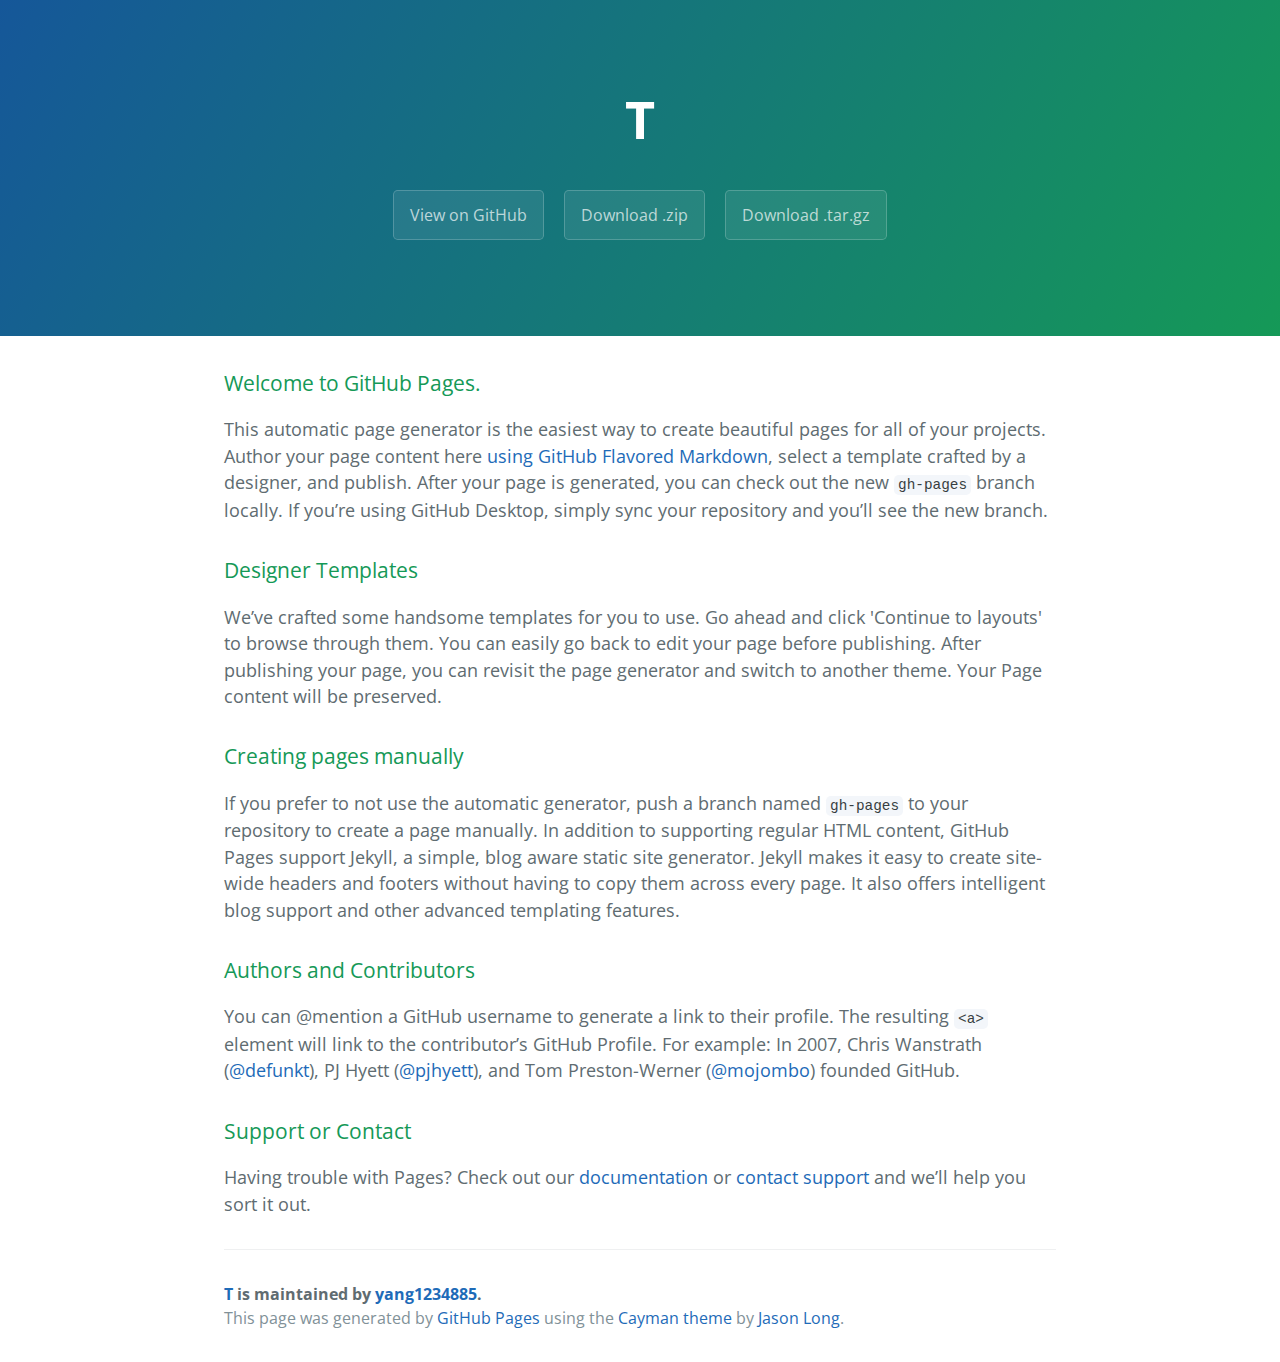
==== index.html @ 717cd4b0 "Create gh-pages branch via GitHub" ====
<!DOCTYPE html>
<html lang="en-us">
  <head>
    <meta charset="UTF-8">
    <title>T by yang1234885</title>
    <meta name="viewport" content="width=device-width, initial-scale=1">
    <link rel="stylesheet" type="text/css" href="stylesheets/normalize.css" media="screen">
    <link href='https://fonts.googleapis.com/css?family=Open+Sans:400,700' rel='stylesheet' type='text/css'>
    <link rel="stylesheet" type="text/css" href="stylesheets/stylesheet.css" media="screen">
    <link rel="stylesheet" type="text/css" href="stylesheets/github-light.css" media="screen">
  </head>
  <body>
    <section class="page-header">
      <h1 class="project-name">T</h1>
      <h2 class="project-tagline"></h2>
      <a href="https://github.com/yang1234885/t" class="btn">View on GitHub</a>
      <a href="https://github.com/yang1234885/t/zipball/master" class="btn">Download .zip</a>
      <a href="https://github.com/yang1234885/t/tarball/master" class="btn">Download .tar.gz</a>
    </section>

    <section class="main-content">
      <h3>
<a id="welcome-to-github-pages" class="anchor" href="#welcome-to-github-pages" aria-hidden="true"><span aria-hidden="true" class="octicon octicon-link"></span></a>Welcome to GitHub Pages.</h3>

<p>This automatic page generator is the easiest way to create beautiful pages for all of your projects. Author your page content here <a href="https://guides.github.com/features/mastering-markdown/">using GitHub Flavored Markdown</a>, select a template crafted by a designer, and publish. After your page is generated, you can check out the new <code>gh-pages</code> branch locally. If you’re using GitHub Desktop, simply sync your repository and you’ll see the new branch.</p>

<h3>
<a id="designer-templates" class="anchor" href="#designer-templates" aria-hidden="true"><span aria-hidden="true" class="octicon octicon-link"></span></a>Designer Templates</h3>

<p>We’ve crafted some handsome templates for you to use. Go ahead and click 'Continue to layouts' to browse through them. You can easily go back to edit your page before publishing. After publishing your page, you can revisit the page generator and switch to another theme. Your Page content will be preserved.</p>

<h3>
<a id="creating-pages-manually" class="anchor" href="#creating-pages-manually" aria-hidden="true"><span aria-hidden="true" class="octicon octicon-link"></span></a>Creating pages manually</h3>

<p>If you prefer to not use the automatic generator, push a branch named <code>gh-pages</code> to your repository to create a page manually. In addition to supporting regular HTML content, GitHub Pages support Jekyll, a simple, blog aware static site generator. Jekyll makes it easy to create site-wide headers and footers without having to copy them across every page. It also offers intelligent blog support and other advanced templating features.</p>

<h3>
<a id="authors-and-contributors" class="anchor" href="#authors-and-contributors" aria-hidden="true"><span aria-hidden="true" class="octicon octicon-link"></span></a>Authors and Contributors</h3>

<p>You can @mention a GitHub username to generate a link to their profile. The resulting <code>&lt;a&gt;</code> element will link to the contributor’s GitHub Profile. For example: In 2007, Chris Wanstrath (<a href="https://github.com/defunkt" class="user-mention">@defunkt</a>), PJ Hyett (<a href="https://github.com/pjhyett" class="user-mention">@pjhyett</a>), and Tom Preston-Werner (<a href="https://github.com/mojombo" class="user-mention">@mojombo</a>) founded GitHub.</p>

<h3>
<a id="support-or-contact" class="anchor" href="#support-or-contact" aria-hidden="true"><span aria-hidden="true" class="octicon octicon-link"></span></a>Support or Contact</h3>

<p>Having trouble with Pages? Check out our <a href="https://help.github.com/pages">documentation</a> or <a href="https://github.com/contact">contact support</a> and we’ll help you sort it out.</p>

      <footer class="site-footer">
        <span class="site-footer-owner"><a href="https://github.com/yang1234885/t">T</a> is maintained by <a href="https://github.com/yang1234885">yang1234885</a>.</span>

        <span class="site-footer-credits">This page was generated by <a href="https://pages.github.com">GitHub Pages</a> using the <a href="https://github.com/jasonlong/cayman-theme">Cayman theme</a> by <a href="https://twitter.com/jasonlong">Jason Long</a>.</span>
      </footer>

    </section>

  
  </body>
</html>
---- stylesheets/stylesheet.css ----
* {
  box-sizing: border-box; }

body {
  padding: 0;
  margin: 0;
  font-family: "Open Sans", "Helvetica Neue", Helvetica, Arial, sans-serif;
  font-size: 16px;
  line-height: 1.5;
  color: #606c71; }

a {
  color: #1e6bb8;
  text-decoration: none; }
  a:hover {
    text-decoration: underline; }

.btn {
  display: inline-block;
  margin-bottom: 1rem;
  color: rgba(255, 255, 255, 0.7);
  background-color: rgba(255, 255, 255, 0.08);
  border-color: rgba(255, 255, 255, 0.2);
  border-style: solid;
  border-width: 1px;
  border-radius: 0.3rem;
  transition: color 0.2s, background-color 0.2s, border-color 0.2s; }
  .btn + .btn {
    margin-left: 1rem; }

.btn:hover {
  color: rgba(255, 255, 255, 0.8);
  text-decoration: none;
  background-color: rgba(255, 255, 255, 0.2);
  border-color: rgba(255, 255, 255, 0.3); }

@media screen and (min-width: 64em) {
  .btn {
    padding: 0.75rem 1rem; } }

@media screen and (min-width: 42em) and (max-width: 64em) {
  .btn {
    padding: 0.6rem 0.9rem;
    font-size: 0.9rem; } }

@media screen and (max-width: 42em) {
  .btn {
    display: block;
    width: 100%;
    padding: 0.75rem;
    font-size: 0.9rem; }
    .btn + .btn {
      margin-top: 1rem;
      margin-left: 0; } }

.page-header {
  color: #fff;
  text-align: center;
  background-color: #159957;
  background-image: linear-gradient(120deg, #155799, #159957); }

@media screen and (min-width: 64em) {
  .page-header {
    padding: 5rem 6rem; } }

@media screen and (min-width: 42em) and (max-width: 64em) {
  .page-header {
    padding: 3rem 4rem; } }

@media screen and (max-width: 42em) {
  .page-header {
    padding: 2rem 1rem; } }

.project-name {
  margin-top: 0;
  margin-bottom: 0.1rem; }

@media screen and (min-width: 64em) {
  .project-name {
    font-size: 3.25rem; } }

@media screen and (min-width: 42em) and (max-width: 64em) {
  .project-name {
    font-size: 2.25rem; } }

@media screen and (max-width: 42em) {
  .project-name {
    font-size: 1.75rem; } }

.project-tagline {
  margin-bottom: 2rem;
  font-weight: normal;
  opacity: 0.7; }

@media screen and (min-width: 64em) {
  .project-tagline {
    font-size: 1.25rem; } }

@media screen and (min-width: 42em) and (max-width: 64em) {
  .project-tagline {
    font-size: 1.15rem; } }

@media screen and (max-width: 42em) {
  .project-tagline {
    font-size: 1rem; } }

.main-content :first-child {
  margin-top: 0; }
.main-content img {
  max-width: 100%; }
.main-content h1, .main-content h2, .main-content h3, .main-content h4, .main-content h5, .main-content h6 {
  margin-top: 2rem;
  margin-bottom: 1rem;
  font-weight: normal;
  color: #159957; }
.main-content p {
  margin-bottom: 1em; }
.main-content code {
  padding: 2px 4px;
  font-family: Consolas, "Liberation Mono", Menlo, Courier, monospace;
  font-size: 0.9rem;
  color: #383e41;
  background-color: #f3f6fa;
  border-radius: 0.3rem; }
.main-content pre {
  padding: 0.8rem;
  margin-top: 0;
  margin-bottom: 1rem;
  font: 1rem Consolas, "Liberation Mono", Menlo, Courier, monospace;
  color: #567482;
  word-wrap: normal;
  background-color: #f3f6fa;
  border: solid 1px #dce6f0;
  border-radius: 0.3rem; }
  .main-content pre > code {
    padding: 0;
    margin: 0;
    font-size: 0.9rem;
    color: #567482;
    word-break: normal;
    white-space: pre;
    background: transparent;
    border: 0; }
.main-content .highlight {
  margin-bottom: 1rem; }
  .main-content .highlight pre {
    margin-bottom: 0;
    word-break: normal; }
.main-content .highlight pre, .main-content pre {
  padding: 0.8rem;
  overflow: auto;
  font-size: 0.9rem;
  line-height: 1.45;
  border-radius: 0.3rem; }
.main-content pre code, .main-content pre tt {
  display: inline;
  max-width: initial;
  padding: 0;
  margin: 0;
  overflow: initial;
  line-height: inherit;
  word-wrap: normal;
  background-color: transparent;
  border: 0; }
  .main-content pre code:before, .main-content pre code:after, .main-content pre tt:before, .main-content pre tt:after {
    content: normal; }
.main-content ul, .main-content ol {
  margin-top: 0; }
.main-content blockquote {
  padding: 0 1rem;
  margin-left: 0;
  color: #819198;
  border-left: 0.3rem solid #dce6f0; }
  .main-content blockquote > :first-child {
    margin-top: 0; }
  .main-content blockquote > :last-child {
    margin-bottom: 0; }
.main-content table {
  display: block;
  width: 100%;
  overflow: auto;
  word-break: normal;
  word-break: keep-all; }
  .main-content table th {
    font-weight: bold; }
  .main-content table th, .main-content table td {
    padding: 0.5rem 1rem;
    border: 1px solid #e9ebec; }
.main-content dl {
  padding: 0; }
  .main-content dl dt {
    padding: 0;
    margin-top: 1rem;
    font-size: 1rem;
    font-weight: bold; }
  .main-content dl dd {
    padding: 0;
    margin-bottom: 1rem; }
.main-content hr {
  height: 2px;
  padding: 0;
  margin: 1rem 0;
  background-color: #eff0f1;
  border: 0; }

@media screen and (min-width: 64em) {
  .main-content {
    max-width: 64rem;
    padding: 2rem 6rem;
    margin: 0 auto;
    font-size: 1.1rem; } }

@media screen and (min-width: 42em) and (max-width: 64em) {
  .main-content {
    padding: 2rem 4rem;
    font-size: 1.1rem; } }

@media screen and (max-width: 42em) {
  .main-content {
    padding: 2rem 1rem;
    font-size: 1rem; } }

.site-footer {
  padding-top: 2rem;
  margin-top: 2rem;
  border-top: solid 1px #eff0f1; }

.site-footer-owner {
  display: block;
  font-weight: bold; }

.site-footer-credits {
  color: #819198; }

@media screen and (min-width: 64em) {
  .site-footer {
    font-size: 1rem; } }

@media screen and (min-width: 42em) and (max-width: 64em) {
  .site-footer {
    font-size: 1rem; } }

@media screen and (max-width: 42em) {
  .site-footer {
    font-size: 0.9rem; } }
---- stylesheets/github-light.css ----
/*
The MIT License (MIT)

Copyright (c) 2016 GitHub, Inc.

Permission is hereby granted, free of charge, to any person obtaining a copy
of this software and associated documentation files (the "Software"), to deal
in the Software without restriction, including without limitation the rights
to use, copy, modify, merge, publish, distribute, sublicense, and/or sell
copies of the Software, and to permit persons to whom the Software is
furnished to do so, subject to the following conditions:

The above copyright notice and this permission notice shall be included in all
copies or substantial portions of the Software.

THE SOFTWARE IS PROVIDED "AS IS", WITHOUT WARRANTY OF ANY KIND, EXPRESS OR
IMPLIED, INCLUDING BUT NOT LIMITED TO THE WARRANTIES OF MERCHANTABILITY,
FITNESS FOR A PARTICULAR PURPOSE AND NONINFRINGEMENT. IN NO EVENT SHALL THE
AUTHORS OR COPYRIGHT HOLDERS BE LIABLE FOR ANY CLAIM, DAMAGES OR OTHER
LIABILITY, WHETHER IN AN ACTION OF CONTRACT, TORT OR OTHERWISE, ARISING FROM,
OUT OF OR IN CONNECTION WITH THE SOFTWARE OR THE USE OR OTHER DEALINGS IN THE
SOFTWARE.

*/

.pl-c /* comment */ {
  color: #969896;
}

.pl-c1 /* constant, variable.other.constant, support, meta.property-name, support.constant, support.variable, meta.module-reference, markup.raw, meta.diff.header */,
.pl-s .pl-v /* string variable */ {
  color: #0086b3;
}

.pl-e /* entity */,
.pl-en /* entity.name */ {
  color: #795da3;
}

.pl-smi /* variable.parameter.function, storage.modifier.package, storage.modifier.import, storage.type.java, variable.other */,
.pl-s .pl-s1 /* string source */ {
  color: #333;
}

.pl-ent /* entity.name.tag */ {
  color: #63a35c;
}

.pl-k /* keyword, storage, storage.type */ {
  color: #a71d5d;
}

.pl-s /* string */,
.pl-pds /* punctuation.definition.string, string.regexp.character-class */,
.pl-s .pl-pse .pl-s1 /* string punctuation.section.embedded source */,
.pl-sr /* string.regexp */,
.pl-sr .pl-cce /* string.regexp constant.character.escape */,
.pl-sr .pl-sre /* string.regexp source.ruby.embedded */,
.pl-sr .pl-sra /* string.regexp string.regexp.arbitrary-repitition */ {
  color: #183691;
}

.pl-v /* variable */ {
  color: #ed6a43;
}

.pl-id /* invalid.deprecated */ {
  color: #b52a1d;
}

.pl-ii /* invalid.illegal */ {
  color: #f8f8f8;
  background-color: #b52a1d;
}

.pl-sr .pl-cce /* string.regexp constant.character.escape */ {
  font-weight: bold;
  color: #63a35c;
}

.pl-ml /* markup.list */ {
  color: #693a17;
}

.pl-mh /* markup.heading */,
.pl-mh .pl-en /* markup.heading entity.name */,
.pl-ms /* meta.separator */ {
  font-weight: bold;
  color: #1d3e81;
}

.pl-mq /* markup.quote */ {
  color: #008080;
}

.pl-mi /* markup.italic */ {
  font-style: italic;
  color: #333;
}

.pl-mb /* markup.bold */ {
  font-weight: bold;
  color: #333;
}

.pl-md /* markup.deleted, meta.diff.header.from-file */ {
  color: #bd2c00;
  background-color: #ffecec;
}

.pl-mi1 /* markup.inserted, meta.diff.header.to-file */ {
  color: #55a532;
  background-color: #eaffea;
}

.pl-mdr /* meta.diff.range */ {
  font-weight: bold;
  color: #795da3;
}

.pl-mo /* meta.output */ {
  color: #1d3e81;
}
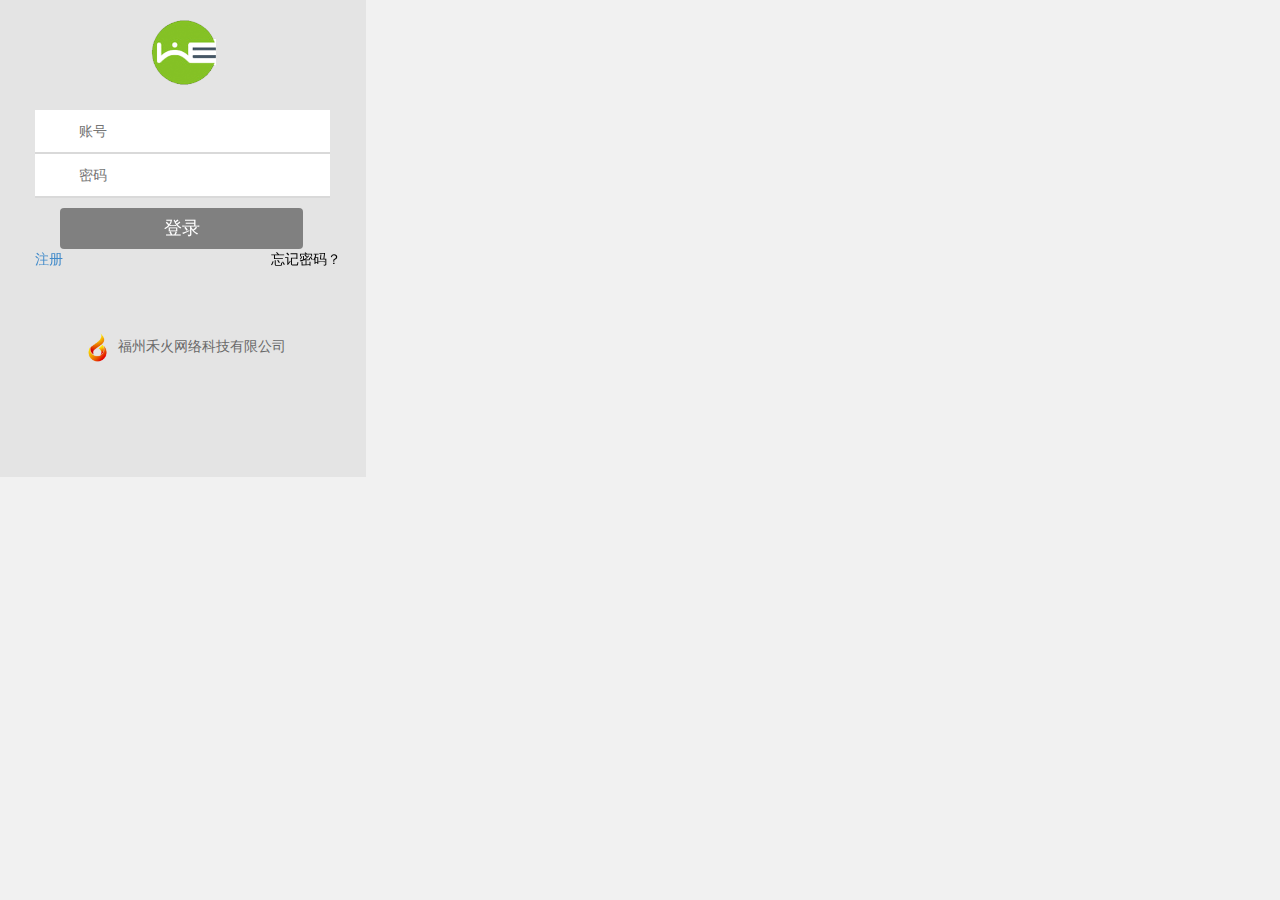
==== commit 97cdde9a: "Add files via upload" ====
--- a/index.html
+++ b/index.html
@@ -1,57 +1,51 @@
+
 <!DOCTYPE html>
-<html lang="en-us">
+<html>
   <head>
     <meta charset="UTF-8">
-    <title>T by yang1234885</title>
-    <meta name="viewport" content="width=device-width, initial-scale=1">
-    <link rel="stylesheet" type="text/css" href="stylesheets/normalize.css" media="screen">
-    <link href='https://fonts.googleapis.com/css?family=Open+Sans:400,700' rel='stylesheet' type='text/css'>
-    <link rel="stylesheet" type="text/css" href="stylesheets/stylesheet.css" media="screen">
-    <link rel="stylesheet" type="text/css" href="stylesheets/github-light.css" media="screen">
+    <title>iweb</title>
+    <link href="css/bootstrap.min.css" rel="stylesheet">
+    <link rel="stylesheet" href="bootstrap-table.min.css">
+    <link rel="stylesheet" href="jquery.datetimepicker.css">
+    <link href="global.css" rel="stylesheet">
+    
+    <link href="css/xcConfirm.css" rel="stylesheet">
+    <link href="main.css" rel="stylesheet">
+	<link href="menu.css" rel="stylesheet">
+    <link href="i072.css" rel="stylesheet">
+    <link href="i000.css" rel="stylesheet">
+    <link href="i010.css" rel="stylesheet">
+    <link href="i011.css" rel="stylesheet">
+    <link href="i012.css" rel="stylesheet">
+    <link href="i040.css" rel="stylesheet">
+    <link href="i041.css" rel="stylesheet">
+    <link href="i042.css" rel="stylesheet">
   </head>
-  <body>
-    <section class="page-header">
-      <h1 class="project-name">T</h1>
-      <h2 class="project-tagline"></h2>
-      <a href="https://github.com/yang1234885/t" class="btn">View on GitHub</a>
-      <a href="https://github.com/yang1234885/t/zipball/master" class="btn">Download .zip</a>
-      <a href="https://github.com/yang1234885/t/tarball/master" class="btn">Download .tar.gz</a>
-    </section>
 
-    <section class="main-content">
-      <h3>
-<a id="welcome-to-github-pages" class="anchor" href="#welcome-to-github-pages" aria-hidden="true"><span aria-hidden="true" class="octicon octicon-link"></span></a>Welcome to GitHub Pages.</h3>
+  <body ng-app="iweb">
 
-<p>This automatic page generator is the easiest way to create beautiful pages for all of your projects. Author your page content here <a href="https://guides.github.com/features/mastering-markdown/">using GitHub Flavored Markdown</a>, select a template crafted by a designer, and publish. After your page is generated, you can check out the new <code>gh-pages</code> branch locally. If you’re using GitHub Desktop, simply sync your repository and you’ll see the new branch.</p>
+    <div ng-view></div>
 
-<h3>
-<a id="designer-templates" class="anchor" href="#designer-templates" aria-hidden="true"><span aria-hidden="true" class="octicon octicon-link"></span></a>Designer Templates</h3>
+  <script src="angular.min.js"></script>
+  <script src="bootstrap-table.js"></script>
+  <script src="angular-route.js"></script>
+  <script src="APIConnection.min.js"></script>
+  <script src="jquery-1.8.2.min.js"></script>
+  <script src="jquery.datetimepicker.full.min.js"></script>
+    <script type="text/javascript" src="http://api.map.baidu.com/api?v=2.0&ak=Hsvn8H2VbBevY5j0zZTsKfc3"></script>
+        
+  <script src="app.js"></script>
+  <script src="i000.js"></script>
+  <script src="i010.js"></script>
+  <script src="i011.js"></script>
+  <script src="i012.js"></script>
+  <script src="i040.js"></script>
+  <script src="i041.js"></script>
+  <script src="i042.js"></script>
+  <script src="i072.js"></script>
+  <script src="main.js"></script>
+  <script src="menu.js"></script>
+  <script src="xcConfirm.js"></script>
 
-<p>We’ve crafted some handsome templates for you to use. Go ahead and click 'Continue to layouts' to browse through them. You can easily go back to edit your page before publishing. After publishing your page, you can revisit the page generator and switch to another theme. Your Page content will be preserved.</p>
-
-<h3>
-<a id="creating-pages-manually" class="anchor" href="#creating-pages-manually" aria-hidden="true"><span aria-hidden="true" class="octicon octicon-link"></span></a>Creating pages manually</h3>
-
-<p>If you prefer to not use the automatic generator, push a branch named <code>gh-pages</code> to your repository to create a page manually. In addition to supporting regular HTML content, GitHub Pages support Jekyll, a simple, blog aware static site generator. Jekyll makes it easy to create site-wide headers and footers without having to copy them across every page. It also offers intelligent blog support and other advanced templating features.</p>
-
-<h3>
-<a id="authors-and-contributors" class="anchor" href="#authors-and-contributors" aria-hidden="true"><span aria-hidden="true" class="octicon octicon-link"></span></a>Authors and Contributors</h3>
-
-<p>You can @mention a GitHub username to generate a link to their profile. The resulting <code>&lt;a&gt;</code> element will link to the contributor’s GitHub Profile. For example: In 2007, Chris Wanstrath (<a href="https://github.com/defunkt" class="user-mention">@defunkt</a>), PJ Hyett (<a href="https://github.com/pjhyett" class="user-mention">@pjhyett</a>), and Tom Preston-Werner (<a href="https://github.com/mojombo" class="user-mention">@mojombo</a>) founded GitHub.</p>
-
-<h3>
-<a id="support-or-contact" class="anchor" href="#support-or-contact" aria-hidden="true"><span aria-hidden="true" class="octicon octicon-link"></span></a>Support or Contact</h3>
-
-<p>Having trouble with Pages? Check out our <a href="https://help.github.com/pages">documentation</a> or <a href="https://github.com/contact">contact support</a> and we’ll help you sort it out.</p>
-
-      <footer class="site-footer">
-        <span class="site-footer-owner"><a href="https://github.com/yang1234885/t">T</a> is maintained by <a href="https://github.com/yang1234885">yang1234885</a>.</span>
-
-        <span class="site-footer-credits">This page was generated by <a href="https://pages.github.com">GitHub Pages</a> using the <a href="https://github.com/jasonlong/cayman-theme">Cayman theme</a> by <a href="https://twitter.com/jasonlong">Jason Long</a>.</span>
-      </footer>
-
-    </section>
-
-  
   </body>
 </html>
--- a/global.css
+++ b/global.css
@@ -0,0 +1,3 @@
+body{
+    background: #F1F1F1;
+}
--- a/css/xcConfirm.css
+++ b/css/xcConfirm.css
@@ -0,0 +1,18 @@
+/*垂直居中*/
+.verticalAlign{ vertical-align:middle; display:inline-block; height:100%; margin-left:-1px;}
+
+.xcConfirm .xc_layer{position: fixed; top: 0; left: 0; width: 100%; height: 100%; background-color: #666666; opacity: 0.5; z-index: 2147000000;}
+.xcConfirm .popBox{position: fixed; left: 50%; top: 50%; background-color: #ffffff; z-index: 2147000001; width: 570px; height: 300px; margin-left: -285px; margin-top: -150px; border-radius: 5px; font-weight: bold; color: #535e66;}
+.xcConfirm .popBox .ttBox{height: 30px; line-height: 30px; padding: 14px 30px; border-bottom: solid 1px #eef0f1;}
+.xcConfirm .popBox .ttBox .tt{font-size: 18px; display: block; float: left; height: 30px; position: relative;}
+.xcConfirm .popBox .ttBox .clsBtn{display: block; cursor: pointer; width: 12px; height: 12px; position: absolute; top: 22px; right: 30px; background: url(../img/icons.png) -48px -96px no-repeat;}
+.xcConfirm .popBox .txtBox{margin: 40px 100px; height: 100px; overflow: hidden;}
+.xcConfirm .popBox .txtBox .bigIcon{float: left; margin-right: 20px; width: 48px; height: 48px; background-image: url(../img/icons.png); background-repeat: no-repeat; background-position: 48px 0;}
+.xcConfirm .popBox .txtBox p{ height: 84px; margin-top: 16px; line-height: 26px; overflow-x: hidden; overflow-y: auto;}
+.xcConfirm .popBox .txtBox p input{width: 364px; height: 30px; border: solid 1px #eef0f1; font-size: 18px; margin-top: 6px;}
+.xcConfirm .popBox .btnArea{border-top: solid 1px #eef0f1;}
+.xcConfirm .popBox .btnGroup{float: right;}
+.xcConfirm .popBox .btnGroup .sgBtn{margin-top: 14px; margin-right: 10px;}
+.xcConfirm .popBox .sgBtn{display: block; cursor: pointer; float: left; width: 95px; height: 35px; line-height: 35px; text-align: center; color: #FFFFFF; border-radius: 5px;}
+.xcConfirm .popBox .sgBtn.ok{background-color: #0095d9; color: #FFFFFF;}
+.xcConfirm .popBox .sgBtn.cancel{background-color: #546a79; color: #FFFFFF;}--- a/main.css
+++ b/main.css
@@ -0,0 +1,79 @@
+.Footer a {
+	text-decoration: none;
+	color: #000000;
+	font-family: arial;
+}
+
+.main {
+	width: 366px;
+	height: 477px;
+	background-color: #e4e4e4;
+}
+
+.Title {
+	width: 100%;
+	height: 30px;
+	
+}
+
+.InputView {
+	position: fixed;
+	margin: 80px 0 0 35px;
+	width: 100%;
+	height: 300px;
+}
+
+.inputName {
+	border: hidden;
+	border-bottom: solid 2px #D9D9D9;
+	height: 44px;
+	width: 251px;
+	font-size: 14px;
+}
+
+.loginButton {
+	background-color: #95c040;
+	width: 243px;
+	border: hidden;
+	color: #FFFFFF;
+	font-size: 18px;
+	margin: 10px 0 0 25px;
+	height: 41px;
+	border-radius: 4px;
+}
+
+.forgetPassword {
+	font-family: arial;
+	font-size: 14px;
+	color: #000000;
+	margin-left: 208px;
+}
+
+.Footer {
+	margin: 300px 0 0 0px;
+	text-align: center;
+}
+
+.username {
+	background: url(../../img/icon_name.png) no-repeat;
+	background-position: center;
+	background-size: 50% 50%;
+	background-color: #FFFFFF;
+	border: hidden;
+	border-bottom: solid 2px #D9D9D9;
+	height: 44px;
+	width: 44px;
+	float: left;
+}
+
+.userpassword {
+	background: url(../../img/icon_lock.png) no-repeat;
+	background-position: center;
+	background-size: 40% 40%;
+	background-color: #FFFFFF;
+	height: 44px;
+	width: 44px;
+	float: left;
+	border: hidden;
+	border-bottom: solid 2px #D9D9D9;
+}
--- a/menu.css
+++ b/menu.css
@@ -0,0 +1,208 @@
+body,*{
+    margin: 0px;
+    padding: 0px;
+    list-style: none;
+}
+body,html{
+    height: 100%;
+}
+body{
+    -webkit-touch-callout: none;
+    -webkit-user-select: none;
+    -khtml-user-select: none;
+    -moz-user-select: none;
+    -ms-user-select: none;
+    user-select: none;
+}
+
+.menu{
+    position: absolute;
+    display: block;
+    width: 100%;
+    height: 100%;
+    left:0px;
+    top:0;
+    background-color: #f1f1f1;
+    min-height: 800px;
+}
+
+#gametop{
+    position: relative;
+    width: 100%;
+    height: 60px;
+    background-color: #ffffff;
+    line-height: 60px;
+    color:white;
+}
+#top_title{
+    position: absolute;
+    width: 200px;
+    left:30px;
+}
+#top_break{
+    position: absolute;
+    width: 100px;
+    height: 30px;
+    border-radius:4px;
+    line-height: 30px;
+    text-align: center;
+    right: 20px;
+    cursor: pointer;
+    background-color: #e2443d;
+    top:0px;
+    bottom: 0px;
+    margin: auto 0px;
+}
+#gamebottom{
+    position: relative;
+    height: 100%;
+    margin-left:174px;
+    top:0px;
+}
+#bottom_left{
+    position: absolute;
+    width: 174px;
+    background-color: #3e3e3e;
+    height: 100%;
+    color:white;
+    z-index: 100;
+}
+#bottom_left_ul{
+    position: relative;
+    width: 100%;
+    top:100px;
+}
+#bottom_left_ul > li{
+    position: relative;
+    width: 100%;   
+/*    overflow: hidden;*/
+    padding-top:20px;
+    padding-bottom:20px;
+/*    height: 40px;*/
+    cursor: pointer;
+    
+}
+#bottom_left_ul > li .line{
+    background-image: url(../img/line.png);
+    background-repeat: no-repeat;
+    background-repeat: repeat-x;
+    width: 100%;
+    height: 2px;
+    position: absolute;
+    left:0px;
+    top:-20px;
+}
+#bottom_left_ul > li > div{
+    position: relative;
+    width: 100%;
+    text-align: center;
+    height: 40px;
+    line-height: 40px;
+    color:white;
+    font-size:16px;
+}
+#bottom_left_ul > li > div >  .img1{
+    position: absolute;
+    
+    top:0px;
+    bottom: 0px;
+    margin: auto 0px;
+    left:8px;
+}
+#bottom_left_ul > li > div >  .img2{
+    position: absolute;
+    
+    top:0px;
+    bottom: 0px;
+    margin: auto 0px;
+    right:10px;
+}
+#bottom_left_ul > li > ul{
+    position: relative;
+    width: 100%;
+    margin-top:10px;
+/*    margin-bottom:10px;*/
+    /*display: none;*/
+}
+
+#bottom_left_ul > li > ul > li{
+    position: relative;
+    width: 100%;
+    height: 30px;
+    line-height: 30px;
+    font-size:12px;
+    text-align: left;
+    cursor: pointer;
+    color:#a0a0a0;
+    background-color:#3e3e3e;
+}
+#bottom_left_ul > li > ul > li > span{
+    position: relative;
+    left:40px;
+}
+
+#logo{
+    position: absolute;
+    width: 100%;
+    text-align: center;
+    font-size:20px;
+    line-height: 100px;
+    height: 100px;
+    top:0px;
+    color:#3e97d3;
+}
+#bottom_right{
+    position: relative;
+    width: 100%;
+    margin-top:30px;
+}
+/*日常商品*/
+#richangshangpin{
+    position:relative;
+    width: 94%;
+    height: 94%;
+    left:3%;
+    top:3%;
+}
+.layer_title{
+    position: relative;
+    font-size:18px;
+    line-height: 20px;
+    height: 20px;
+    color:#3e97d3;
+}
+.layer_item{
+    position: relative;
+    height: 30px;
+    margin-top:20px;
+}
+.select_item{
+    width: 150px;
+    height: 30px;
+    line-height: 30px;
+    text-align: center;
+    background-color: white;
+}
+.layer_item1{
+    
+}
+.return_btn{
+    position: absolute;
+    width: 140px;
+    height: 32px;
+    line-height: 32px;
+    font-size: 14px;
+    background-color: #3e97d3;
+    color: white;
+    border-radius: 4px;
+    cursor: pointer;
+    top: -8px;
+    cursor: pointer;
+    left: 180px;
+}
+.return_btn img{
+    position: relative;
+    top: 0px;
+    margin-right: 5px;
+    margin-left: 10px;
+}--- a/i072.css
+++ b/i072.css
@@ -0,0 +1,5 @@
+/**/
+
+.i072 p {
+	margin-top:10px;
+}
--- a/i000.css
+++ b/i000.css
@@ -0,0 +1,13 @@
+/**/
+
+.i000 {
+	text-align:center;
+	position: absolute;
+	top: 60px;
+	width: 100%;
+	padding-left: 160px;
+}
+
+.i000 p {
+	margin-top:200px;
+}
--- a/i010.css
+++ b/i010.css
@@ -0,0 +1,251 @@
+/**/
+.i010 {
+	position: absolute;
+	top: 71px;
+	width: 100%;
+	padding-left: 188px;
+	padding-right: 12px;
+}
+.i010 .must{
+	position: relative;
+}
+.i010 .login{
+	text-align: center;
+}
+.i010 .login>div{
+	margin: 20px 0;
+}
+.i010 .login>div input{
+	border: 1px solid #E8E8E8;
+	height: 30px;
+	width: 200px;
+	border-radius: 4px;
+}
+.i010 .login>div span{
+	display: inline-block;
+	width: 200px;
+	text-align: left;
+}
+.i010 .selectspk .glyphicon{
+	color: #3598DB;
+	cursor: pointer;
+}
+.i010 .selectspk{
+	margin: 20px 0;
+}
+.i010 .curson{
+	cursor: pointer;
+}
+.i010 a{
+	cursor: pointer;
+}
+.i010 .zuobia{
+	cursor: default;
+}
+.i010 .sel{
+	border: 1px solid #9BC4F7;
+	border-radius: 1000px;
+	display: inline-block;
+	background: #fff;
+	cursor: pointer;
+	width: 40px;
+	height: 40px;
+	vertical-align: middle;
+	font-size: 12px;
+	text-align: center;
+	padding-top: 3px;
+}
+.i010 .bel{
+	position: absolute;
+	left: -32px;
+	top: 30px;
+	border: 1px solid #9BC4F7;
+	border-radius: 1000px;
+	display: inline-block;
+	background: #fff;
+	cursor: pointer;
+	width: 40px;
+	height: 40px;
+	vertical-align: middle;
+	font-size: 12px;
+	text-align: center;
+	padding-top: 3px;
+}
+.i010 .del{
+	position: absolute;
+	left: 16px;
+	top: 29px;
+	border: 1px solid #9BC4F7;
+	border-radius: 1000px;
+	display: inline-block;
+	background: #fff;
+	cursor: pointer;
+	width: 40px;
+	height: 40px;
+	vertical-align: middle;
+	font-size: 12px;
+	text-align: center;
+	padding-top: 3px;
+}
+.i010 td span{
+	display: inline-block;
+	width: 150px;
+}
+.i010 .selectspk>span{
+	width: 25%;
+	float: left;
+	text-align: center;
+	margin: 10px 0;
+}
+.i010 .selectspk>span input{
+	width: 20px;
+	height: 20px;
+	position: relative;
+	top:6px;
+}
+.i010 .must:before{
+	content: '*';
+
+	color: red;
+	font-size: 22px;
+}
+.i010 .head{
+	color: #3598DB;
+}
+.i010 .head1{
+	color: #3598DB;
+	padding: 10px 0;
+}
+.i010 .btg button{
+	margin: 0 10px;
+}
+.i010 .sy{
+	color: #3598DB;
+	line-height: 30px;
+	margin-left: 150px;
+}
+
+
+.i010 .nav1{
+	border-bottom: 1px solid #3598DB;
+	margin-top: 20px;
+}
+.i010 .nav1>span{
+	padding: 10px;
+	display: inline-block;
+	color: #3598DB;
+	cursor: pointer;
+	border: 1px solid #E8E8E8;
+	border-bottom: none;
+	float: left;
+}
+.i010 .nav1 .active{
+	background: #3598DB;
+	color: #fff;
+}
+.i010 .content1{
+	padding: 20px 0;
+}
+.i010 .search>*{
+  float: left;
+}
+.i010 .search input{
+	float: left;
+	border: 1px solid #E8E8E8;
+	height: 30px;
+	width: 150px;
+	border-bottom-left-radius: 4px;
+	border-top-left-radius: 4px;
+}
+.i010 .content1 img{
+	height: 32px;
+	margin-left: 40px;
+	cursor: pointer;
+}
+.i010 .content1 .text{
+	color: #3598DB;
+}
+.i010 .search button{
+	border: 0;
+	float: left;
+	width: 60px;
+	height: 30px;
+	line-height: 30px;
+	background: #3598DB;
+	color: #fff;
+	border-bottom-right-radius: 4px;
+	border-top-right-radius: 4px;
+}
+.i010 .content2{
+	width: 100%;
+	height: 400px;
+}
+.i010 .center{
+	text-align: center;
+}
+.i010 table{
+	margin: 20px 0;
+}
+.i010 .content4>span{
+	line-height: 30px;
+}
+.i010 .content4 .text1{
+	margin-right: 10px;
+}
+
+.i010 .content4 input{
+	border: 1px solid #E8E8E8;
+	height: 30px;
+	width: 80px;
+	border-radius: 4px;
+	position: relative;
+	top:-10px;
+	text-align: center;
+}
+.i010 .content4 .text{
+	position: relative;
+	top:-10px;
+}
+.i010 select{
+	 height: 30px;
+	background: #fff;
+	border: 1px solid #E8E8E8;
+	border-radius: 4px;
+	float: left;
+	margin-right: 10px;
+}
+.i010 .down{
+	display: inline-block;
+	width: 110px;
+	height: 32px;
+	background:url("img/download.png");
+}
+.i010 .down:hover{
+	background:url("img/download_hover.png");
+}
+.i010 .ff{
+	float: left;
+}
+.i010 .fr{
+	float: right;
+	 }
+.i010 .left{
+	display: inline-block;
+	width: 32px;
+	height: 32px;
+	background:url("img/page_return_no.png");
+}
+.i010 .left.active{
+	background:url("img/page_return.png");
+}
+
+.i010 .right{
+	display: inline-block;
+	width: 32px;
+	height: 32px;
+	background:url("img/page_go_no.png");
+}
+
+.i010 .right.active{
+	background:url("img/page_go.png");
+}
--- a/i011.css
+++ b/i011.css
@@ -0,0 +1,135 @@
+/**/
+
+.i011 {
+	position: absolute;
+	top: 71px;
+	width: 100%;
+	padding-left: 188px;
+	padding-right: 12px;
+}
+.i011 .head{
+	color: #3598DB;
+}
+.i011 .head1{
+	color: #3598DB;
+	padding: 10px 0;
+}
+
+
+.i011 .nav1{
+	border-bottom: 1px solid #3598DB;
+	margin-top: 20px;
+}
+.i011 .nav1>span{
+	padding: 10px;
+	display: inline-block;
+	color: #3598DB;
+	cursor: pointer;
+	border: 1px solid #E8E8E8;
+	border-bottom: none;
+	float: left;
+}
+.i011 .nav1 .active{
+	background: #3598DB;
+	color: #fff;
+}
+.i011 .content1{
+	padding: 20px 0;
+}
+.i011 .search>*{
+  float: left;
+}
+.i011 .search input{
+	float: left;
+	border: 1px solid #E8E8E8;
+	height: 30px;
+	width: 150px;
+	border-bottom-left-radius: 4px;
+	border-top-left-radius: 4px;
+}
+.i011 .content1 img{
+	height: 32px;
+	margin-left: 40px;
+	cursor: pointer;
+}
+.i011 .content1 .text{
+	color: #3598DB;
+}
+.i011 .search button{
+	border: 0;
+	float: left;
+	width: 60px;
+	height: 30px;
+	line-height: 30px;
+	background: #3598DB;
+	color: #fff;
+	border-bottom-right-radius: 4px;
+	border-top-right-radius: 4px;
+
+}
+.i011 .content2{
+	width: 100%;
+	height: 400px;
+}
+.i011 table{
+	margin: 20px 0;
+}
+.i011 .content4>span{
+	line-height: 30px;
+}
+.i011 .content4 .text1{
+	margin-right: 10px;
+}
+
+.i011 .content4 input{
+	border: 1px solid #E8E8E8;
+	height: 30px;
+	width: 80px;
+	border-radius: 4px;
+	position: relative;
+	top:-10px;
+	text-align: center;
+}
+.i011 .content4 .text{
+	position: relative;
+	top:-10px;
+}
+.i011 select{
+	 height: 30px;
+	background: #fff;
+	border: 1px solid #E8E8E8;
+	border-radius: 4px;
+	float: left;
+	margin-right: 10px;
+}
+.i011 .down{
+	display: inline-block;
+	width: 110px;
+	height: 32px;
+	background:url("img/download.png");
+}
+.i011 .down:hover{
+	background:url("img/download_hover.png");
+}
+.i011 .content3{
+margin-top: 30px;
+}
+.i011 .ff{
+	float: left;
+}
+.i011 .fr{
+	float: right;
+	 }
+.i011 .left{
+	display: inline-block;
+	width: 32px;
+	height: 32px;
+	background:url("img/page_return_no.png");
+}
+
+.i011 .right{
+	display: inline-block;
+	width: 32px;
+	height: 32px;
+	background:url("img/page_go.png");
+}
--- a/i012.css
+++ b/i012.css
@@ -0,0 +1,136 @@
+/**/
+
+.i012 {
+	position: absolute;
+	top: 71px;
+	width: 100%;
+	padding-left: 188px;
+	padding-right: 12px;
+}
+
+.i012 .head{
+	color: #3598DB;
+}
+.i012 .head1{
+	color: #3598DB;
+	padding: 10px 0;
+}
+
+
+.i012 .nav1{
+	border-bottom: 1px solid #3598DB;
+	margin-top: 20px;
+}
+.i012 .nav1>span{
+	padding: 10px;
+	display: inline-block;
+	color: #3598DB;
+	cursor: pointer;
+	border: 1px solid #E8E8E8;
+	border-bottom: none;
+	float: left;
+}
+.i012 .nav1 .active{
+	background: #3598DB;
+	color: #fff;
+}
+.i012 .content1{
+	padding: 20px 0;
+}
+.i012 .search>*{
+  float: left;
+}
+.i012 .search input{
+	float: left;
+	border: 1px solid #E8E8E8;
+	height: 30px;
+	width: 150px;
+	border-bottom-left-radius: 4px;
+	border-top-left-radius: 4px;
+}
+.i012 .content1 img{
+	height: 32px;
+	margin-left: 40px;
+	cursor: pointer;
+}
+.i012 .content1 .text{
+	color: #3598DB;
+}
+.i012 .search button{
+	border: 0;
+	float: left;
+	width: 60px;
+	height: 30px;
+	line-height: 30px;
+	background: #3598DB;
+	color: #fff;
+	border-bottom-right-radius: 4px;
+	border-top-right-radius: 4px;
+
+}
+.i012 .content2{
+	width: 100%;
+	height: 400px;
+}
+.i012 table{
+	margin: 20px 0;
+}
+.i012 .content4>span{
+	line-height: 30px;
+}
+.i012 .content4 .text1{
+	margin-right: 10px;
+}
+
+.i012 .content4 input{
+	border: 1px solid #E8E8E8;
+	height: 30px;
+	width: 80px;
+	border-radius: 4px;
+	position: relative;
+	top:-10px;
+	text-align: center;
+}
+.i012 .content4 .text{
+	position: relative;
+	top:-10px;
+}
+.i012 select{
+	 height: 30px;
+	background: #fff;
+	border: 1px solid #E8E8E8;
+	border-radius: 4px;
+	float: left;
+	margin-right: 10px;
+}
+.i012 .down{
+	display: inline-block;
+	width: 110px;
+	height: 32px;
+	background:url("img/download.png");
+}
+.i012 .down:hover{
+	background:url("img/download_hover.png");
+}
+.i012 .content3{
+margin-top: 30px;
+}
+.i012 .ff{
+	float: left;
+}
+.i012 .fr{
+	float: right;
+	 }
+.i012 .left{
+	display: inline-block;
+	width: 32px;
+	height: 32px;
+	background:url("img/page_return_no.png");
+}
+
+.i012 .right{
+	display: inline-block;
+	width: 32px;
+	height: 32px;
+	background:url("img/page_go.png");
+}
--- a/i040.css
+++ b/i040.css
@@ -0,0 +1,135 @@
+@charset "UTF-8";
+/* CSS Document */
+body{background:#F1F1F1;}
+/*公共属性*/
+.i04{ width:1100px; padding-left:220px; position:relative;}
+.i04 ul{ list-style:none;}
+
+/*公共title*/
+.i04_title{ font-size:20px; color:#3A9AD7; padding:20px 0;}
+
+/*公共下拉菜单框*/
+.i04_list{ float:left; width:140px; height:32px; line-height:32px; text-align:left; padding-left:16px; padding-right:35px; border:1px solid #E8E8E8; border-radius:4px; background:#fff url(img/icon_arrow_down.png) no-repeat; color:#7E7E7E; background-position: center right 6px; cursor:pointer; position:relative;}
+.i04_list:hover{ background:#fff url(img/icon_arrow_down_hover.png) no-repeat; background-position: center right 6px; cursor:pointer;}
+
+/*公共下拉菜单内容*/
+.i04_show{ position:absolute; top:30px; right:0; width:100%; border:1px solid #E8E8E8;  padding-left:0; background:#fff; box-sizing:content-box; box-shadow:0 5px 20px -5px rgba(0,0,0,0.20); z-index:10;}
+.i04_show li{ width:100%; height:32px; line-height:32px; text-align:left; padding-left:16px; border:1px solid #E8E8E8; }
+.i04_show li:hover{ background:#3A9AD7; color:#fff;}
+.i04_show li:nth-of-type(last){ border:none;}
+
+/*公共提示窗口*/
+.i04_remind{ display:block; position:fixed; width:260px; height:180px; background:#fff; border-radius:15px; box-shadow:0 0 0 2000px rgba(0,0,0,0.5); top:50%; left:50%; margin-top:-75px; margin-left:-100px; z-index:1000; text-align:center; }
+.i04_remind h3{ font-size:20px; padding:10px 0; color:#3A9AD7}
+.i04_remind p{ font-size:14px; padding:5px 0;}
+
+/*公共按钮框*/
+.i04_btn_box{width:100%; height:50px; padding:5px 0; box-sizing:content-box; position:absolute; bottom:0; border-top:1px solid #E8E8E8; }
+.i04_btn_box span{ float:left; width:50%; cursor:pointer; font-size:18px; transition:0.3s;}
+.i04_btn_box .not{ color:#E3493F;}
+.i04_btn_box .yes{ color:#3B99D9; border-left:1px solid #E8E8E8;}
+
+/*公共按钮*/
+.i04_btn{ text-align:center; line-height:50px; cursor:pointer;}
+.i04_btn_single{ float:none !important; width:100% !important; display:block; border:none !important;}
+.i04_btn:hover{ opacity:0.8;}
+
+/*公共编辑窗口*/
+.i04_edit{ 
+position:fixed; width:700px; height:600px; top:50%; left:50%; margin-top:-300px; margin-left:-350px; background:#fff; border-radius:15px; text-align:center; box-shadow:0 0 0 2000px rgba(0,0,0,0.5);}
+.i04_edit h2{ font-size:24px; margin-bottom:20px; color:#3A9AD7;}
+
+/*公共搜索框*/
+.i04_search_box{ float:left; width:184px; margin-left:20px; height:32px; line-height:30px;padding-left:16px; border:1px solid #E8E8E8; border-right:none; border-radius:4px 0 0 4px; color:#7E7E7E;}
+
+/*公共搜索按钮*/
+.i04_search_btn{ float:left; height:32px; line-height:32px; padding:0 12px; background:#3A9AD7; border:1px solid #F1F1F1; border-left:none; border-radius:0 4px 4px 0; color:#fff; cursor:pointer;}
+
+/*公共大按钮*/
+.i04_big_btn{ float:right; height:32px; line-height:32px; padding-right:16px; padding-left:35px; border-radius:4px; background:#3A9AD7 url(img/+.png) no-repeat center left 10px; color:#fff; cursor:pointer;}
+
+/*公共下载*/
+.i04_dol .dol_num{ padding-right:75px;}
+
+.i04_dol .dol_list{ display:none;}
+
+.i04_dol .tiao{ float:left; padding:5px; color:#7E7E7E;}
+.i04_dol .dol_btn{ float:left; margin-left:10px; width:110px; height:32px; background:url(img/download.png) no-repeat;}
+.i04_dol .dol_btn:hover{ background:url(img/download_hover.png) no-repeat;}
+
+/*公共翻页项目细节*/
+.i04_change_page{ float:right; height:50px;  color:#7E7E7E; }
+.i04_change_page .return_btn,.i04_change_page .go_btn{ float:left; width:32px; height:32px; cursor:pointer;}
+.i04_change_page .return_btn{ background:url(img/page_return_no.png) no-repeat; margin-right:10px;}
+.i04_change_page .go_btn{ background:url(img/page_go.png) no-repeat;}
+.i04_change_page .page{ float:left; width:50px; height:32px; line-height:32px; padding-left:20px; background:#fff; border:1px solid #E8E8E8; border-radius:4px; color:#7E7E7E;}
+.i04_change_page>span{ float:left; height:32px; line-height:32px; padding:0 10px;}
+
+/*公共商品库名输入框*/
+.i04_ku_name{ display:block; float:none; margin:5px auto; height:32px; line-height:32px; padding:0 12px; border:1px solid #7D7D7D; border-radius:4px;}
+
+/*公共表格样式*/
+.i04 table{ width:100%; color:#767676; margin:0 auto 15px;}
+.i04 table th,.i04 table td{ text-align:center;}
+.i04 table th{ padding:10px 0; font-size:14px;}
+.i04 table tbody tr{ height:100px; font-size:12px;}
+.i04_smaller tbody tr{ height:60px !important;}
+
+/*------------以上为公共控件样式------------------*/
+
+/*搜索项目*/
+.i040 .search,i040 .con{ height:50px; }
+
+.i040 .type_list{ display:none;}
+
+.i040 .search_date{ cursor:text; width:125px;}
+.i040 .search_type{ margin-left:10px;}
+
+/*提示窗内内容*/
+.i040 .xiajia{ display:none;}
+
+.i040 .shangjia{ display:none;}
+
+/*商品编辑*/
+.i040 .menu_edit{ display:none;}
+.i040 .menu_edit .edit_list{ width:450px; overflow:hidden; margin:0 auto; padding-left:0; color:#7E7E7E;}
+
+.i040 .menu_edit .edit_list li{  height:38px;}
+.i040 .menu_edit .edit_list .type{ float:left; width:60px; height:32px; margin-right:20px; text-align:left; line-height:35px;}
+.i040 .menu_edit .edit_list .contain{ float:left; width:370px; padding-left:10px; height:32px; border:none; border:1px solid #E8E8E8; border-radius:4px; color:#7E7E7E;}
+
+.i040 .menu_edit .edit_list .exchange{ margin-left:0; border:1px solid #E8E8E8; position:relative;}
+.i040 .menu_edit .edit_list .lowest{ float:left; height:32px; line-height:35px; margin-left:20px; }
+.i040 .menu_edit .edit_list .line{ float:left; line-height:32px;}
+.i040 .menu_edit .edit_list .lowest_num{ float:left; width:53px; height:32px; border:1px solid #E8E8E8; border-radius:4px; color:#7E7E7E; padding-left:10px;}
+
+.i040 .menu_edit .exchange_list{ display:none;}
+
+.i040 .menu_edit .exchange_name{ float:left; height:32px; line-height:32px; margin-right:70px;}
+.i040 .menu_edit .exchange_seller{ float:left;}
+.i040 .menu_edit .pic_file{ float:left; height:32px; line-height:32px;}
+.i040 .menu_edit .img_container{ float:left; margin-left:80px; margin-top:10px; width:200px; padding:75px 0; border:1px solid #E8E8E8; background:#F1F1F1; position:relative; text-align:center;}
+.i040 .menu_edit .img_container img{ width:100%; position:absolute; top:0; left:0;}
+.i040 .menu_edit .giveup_save{ display:none;}
+
+
+/*商家编辑*/
+.i040 .seller_edit{ display:none;}
+.i040 .seller_edit .search_seller{ margin-top:10px; width:500px; height:50px; margin:0 auto; }
+.i040 .seller_search_type{ border:1px solid #7D7D7D;}
+
+.i040 .seller_show_type{ display:none;}
+
+.i040 .search_box_02{border:1px solid #7D7D7D; border-right:none; }
+.i040 .search_btn_02{border:1px solid #7D7D7D; border-left:none; }
+.i040 .change_page_02{ width:170px; float:none; margin:0 auto;}
+
+
+/*兑换商表格样式*/
+.i040 .seller_edit_table{ width:500px;}
+
+/*兑换商表格样式*/
+.i040 .menu_table tbody tr td:nth-of-type(9){ width:150px;}
+/*碎片详情表格样式*/
+.i040 .suipian_info{ display:none;}
+.i040 .suipian_info_table{ width:600px; margin-top:15px;}
--- a/i041.css
+++ b/i041.css
@@ -0,0 +1,74 @@
+@charset "UTF-8";
+/* CSS Document */
+body{background:#F1F1F1;}
+
+/*商品库目录于编辑部分*/
+.i041 .menu_ku{ position:relative; display:none;}
+.i041 .menu_ku_edit{ position:relative; display:block;}
+
+/*商品库编辑页面title*/
+.i041 .ku_title_box{ overflow:hidden;}
+.i041 .ku_edit_title{ float:left;}
+.i041 .return_ku{ float:left; margin-top:20px; margin-left:10px; background:#3A9AD7 url(img/arrow_right.png) no-repeat center left 10px; padding-left:30px;}
+/*搜索项目*/
+
+.i041 .search,i041 .con{ height:50px; }
+
+.i041 .type_list{ display:none;}
+
+.i041 .search_date{ cursor:text; width:130px;}
+.i041 .search_type{ margin-left:10px;}
+
+/*商品库名称更改*/
+.i041 .ku_name{ float:left; height:32px; line-height:32px; margin-right:10px;}
+.i041 .ku_name span{ float:left; color:#7E7E7E;}
+.i041 .change_ku_name{ height:32px; width:100px; line-height:32px; padding-left:10px; border-bottom:1px solid #7D7D7D;}
+
+/*商品库删除提示框*/
+.i041 .delete_ku{ display:none;}
+
+/*商品库添加内容提示框*/
+.i041 .add_ku{ display:none;}
+
+/*编辑商品库删除提示框*/
+.i041 .delete_edit_ku{ display:none;}
+
+/*编辑商品库库名已存在提示框*/
+.i041 .ku_name_exit{ display:none;}
+
+.i041 .add_new_suipian{ display:block;}
+
+/*修改碎片数量*/
+.i041 .change_suipian{ display:none;}
+.i041 .suipian_box{ width:230px; height:32px; margin:0 auto; padding-bottom:5px; box-sizing:content-box;}
+.i041 .show_suipianshu{ display:none;}
+.i041 .suipianhao{ float:left;}
+.i041 .suipianhao>*,.i041 .suipianshu>*{ float:left; height:32px; line-height:32px;}
+.i041 .suipianhao .change_suipianhao{ width:40px;}
+.i041 .suipianshu{ float:right;}
+.i041 .suipianshu_text{ width:60px; padding:0 12px; border:1px solid #E8E8E8; border-radius:4px;}
+
+/*添加新碎片*/
+.i041 .add_new_suipian{ display:block;  width:900px; margin-left:-450px;}
+.i041 .add_new_suipian .search_add_suipian{ margin-top:10px; width:500px; height:50px; margin:0 auto; }
+.i041 .add_suipian_type{ border:1px solid #7D7D7D;}
+
+.i041 .show_add_suipian{ display:none;}
+
+.i041 .search_box_suipian{border:1px solid #7D7D7D; border-right:none; }
+.i041 .search_btn_suipian{border:1px solid #7D7D7D; border-left:none; }
+.i041 .change_page_suipian{ width:170px; float:none; margin:0 auto;}
+.i041 .suipian_table{ width:800px;}
+.i041 .suipian_table tbody tr td:nth-of-type(7) input{ display:inline-block; border:1px solid #7D7D7D; width:100px;}
+.i041 .suipian_table tbody tr td:nth-of-type(8) input{ margin-right:3px;}
+/*取消添加碎片*/
+.i041 .cancel_add_suipian{ display:none;}
+/*取消添加碎片*/
+.i041 .save_add_suipian{ display:none;}
+
+
+/*商品库目录表格样式*/
+.i041 .ku_table tbody tr td:nth-of-type(4){ width:340px;}
+.i041 .ku_table tr>a:nth-of-type(3){ color:#F6D4D1;}
+/*编辑商品库目录表格样式*/
+.i041 .ku_edit_table tbody tr td:nth-of-type(8){ width:150px;}
--- a/i042.css
+++ b/i042.css
@@ -0,0 +1,42 @@
+@charset "UTF-8";
+/* CSS Document */
+body{background:#F1F1F1;}
+
+/*幸运蛋库title*/
+.i042 .lucky_title_box{ overflow:hidden;}
+.i042 .lucky_title{ float:left;}
+.i042 .lucky_title_info{ float:left; margin-top:27px; margin-left:10px; color:#B3B3B3;}
+.i042 .lucky_title_info span{ margin:0 2px;}
+/*搜索项目*/
+.i042 .search,i042 .con{ height:50px; }
+
+.i042 .type_list{ display:none;}
+
+.i042 .search_date{ cursor:text; width:130px;}
+.i042 .search_type{ margin-left:10px;}
+
+/*编辑商品库删除提示框*/
+.i042 .delete_lucky{ display:none;}
+
+/*修改幸运蛋库*/
+.i042 .change_lucky{ display:block;  width:900px; margin-left:-450px;}
+.i042 .change_lucky_search{ margin-top:10px; width:800px; height:50px; margin:0 auto; }
+
+/*区间详细*/
+.i042 .qujian,.i042 .shangxian{ float:left; height:32px; line-height:32px; color:#7E7E7E; margin-right:10px;} 
+.i042 .qujian input,.i042 .shangxian input{ display:inline-block; width:50px; height:32px; border:1px solid #E8E8E8; border-radius:4px; padding-left:10px;}
+.i042 .change_lucky_type{ border:1px solid #E8E8E8; margin-left:20px;}
+
+.i042 .show_change_type{ display:none;}
+
+.i042 .search_box_lucky{border:1px solid #E8E8E8; border-right:none; }
+.i042 .search_btn_lucky{border:1px solid #E8E8E8; border-left:none; }
+.i042 .change_page_lucky{ width:170px; float:none; margin:0 auto;}
+.i042 .change_lucky_table{ width:800px;}
+.i042 .change_lucky_table tbody tr td:nth-of-type(6) input{ margin-right:3px;}
+/*取消添加碎片*/
+.i042 .cancel_add_lucky{ display:none;}
+/*取消添加碎片*/
+.i042 .save_add_lucky{ display:none;}
+
+
